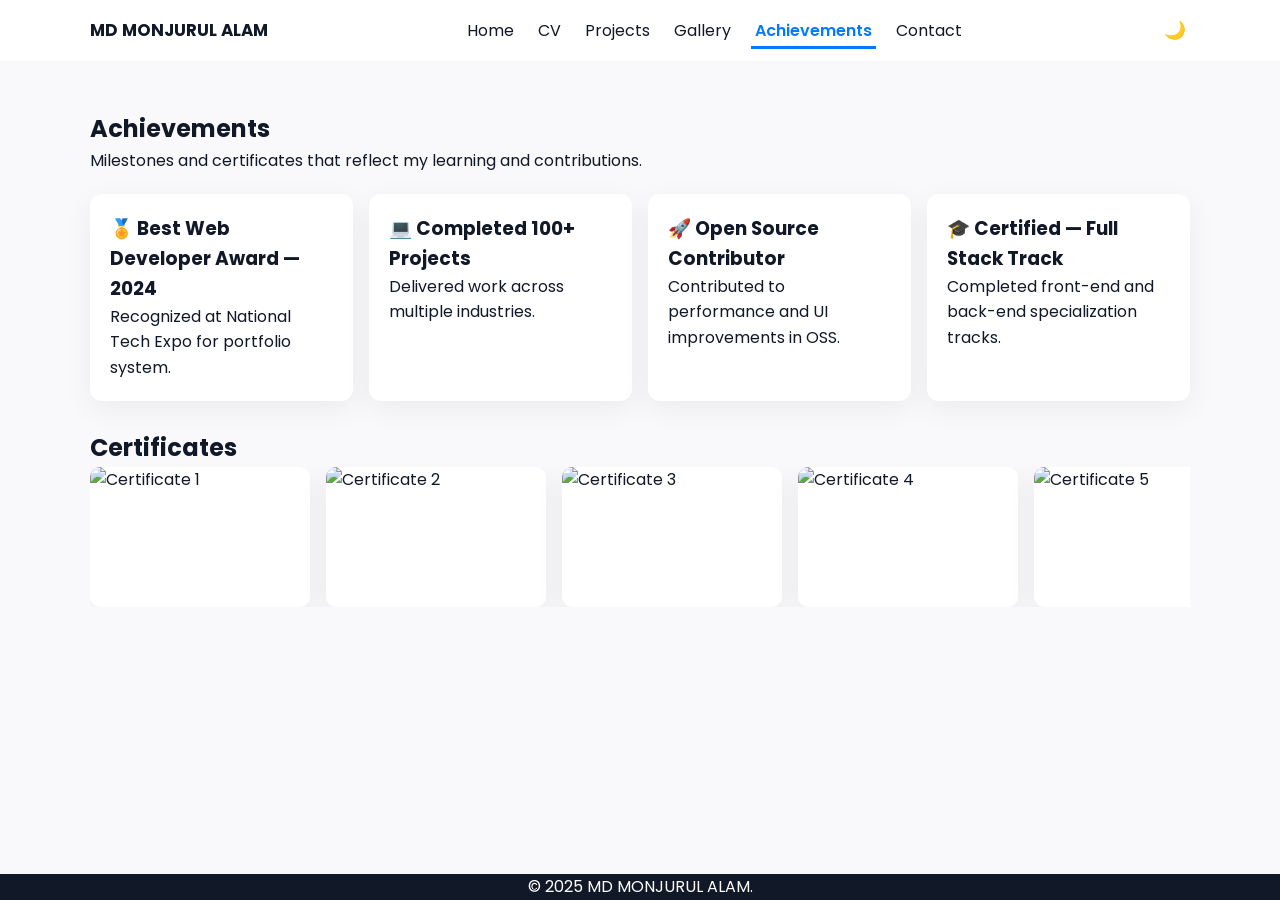
==== achievements.html @ a625f542 "Add files via upload" ====
<!DOCTYPE html>
<html lang="en">
  <head>
    <meta charset="utf-8" />
    <meta name="viewport" content="width=device-width,initial-scale=1" />
    <title>Achievements — MD MONJURUL ALAM</title>
    <link
      href="https://fonts.googleapis.com/css2?family=Poppins:wght@400;600;700&display=swap"
      rel="stylesheet"
    />
    <link rel="stylesheet" href="style.css" />
  </head>
  <body>
    <nav class="nav" aria-label="Main navigation">
      <div class="container nav-inner">
        <a class="brand" href="index.html">MD MONJURUL ALAM</a>
        <button
          id="menu-toggle"
          class="menu-toggle"
          aria-label="Toggle menu"
          aria-expanded="false"
        >
          ☰
        </button>
        <ul class="nav-links" id="nav-links">
          <li><a href="index.html">Home</a></li>
          <li><a href="cv.html">CV</a></li>
          <li><a href="projects.html">Projects</a></li>
          <li><a href="gallery.html">Gallery</a></li>
          <li><a href="achievements.html">Achievements</a></li>
          <li><a href="contact.html">Contact</a></li>
        </ul>
        <button
          id="theme-toggle"
          class="theme-toggle"
          aria-label="Toggle dark mode"
        >
          🌙
        </button>
      </div>
    </nav>

    <main>
      <section class="container page">
        <h1>Achievements</h1>
        <p class="muted">
          Milestones and certificates that reflect my learning and
          contributions.
        </p>

        <div class="achievement-list">
          <article class="card">
            <h3>🏅 Best Web Developer Award — 2024</h3>
            <p>Recognized at National Tech Expo for portfolio system.</p>
          </article>
          <article class="card">
            <h3>💻 Completed 100+ Projects</h3>
            <p>Delivered work across multiple industries.</p>
          </article>
          <article class="card">
            <h3>🚀 Open Source Contributor</h3>
            <p>Contributed to performance and UI improvements in OSS.</p>
          </article>
          <article class="card">
            <h3>🎓 Certified — Full Stack Track</h3>
            <p>Completed front-end and back-end specialization tracks.</p>
          </article>
        </div>

        <!-- Certificates slider -->
        <section id="certificates" class="certificates">
          <h2>Certificates</h2>
          <div class="certificate-slider" aria-hidden="false">
            <div class="slide-track" id="slide-track">
              <!-- original -->
              <div class="slide">
                <img src="images/cert1.jpg" alt="Certificate 1" />
              </div>
              <div class="slide">
                <img src="images/cert2.jpg" alt="Certificate 2" />
              </div>
              <div class="slide">
                <img src="images/cert3.jpg" alt="Certificate 3" />
              </div>
              <div class="slide">
                <img src="images/cert4.jpg" alt="Certificate 4" />
              </div>
              <div class="slide">
                <img src="images/cert5.jpg" alt="Certificate 5" />
              </div>
              <!-- duplicate for smooth loop -->
              <div class="slide">
                <img src="images/cert1.jpg" alt="Certificate 1" />
              </div>
              <div class="slide">
                <img src="images/cert2.jpg" alt="Certificate 2" />
              </div>
              <div class="slide">
                <img src="images/cert3.jpg" alt="Certificate 3" />
              </div>
              <div class="slide">
                <img src="images/cert4.jpg" alt="Certificate 4" />
              </div>
              <div class="slide">
                <img src="images/cert5.jpg" alt="Certificate 5" />
              </div>
            </div>
          </div>
        </section>
      </section>
    </main>

    <!-- Lightbox -->
    <div
      id="lightbox"
      class="lightbox"
      role="dialog"
      aria-hidden="true"
      aria-label="Certificate viewer"
    >
      <button id="lightbox-close" class="lightbox-close" aria-label="Close">
        ✖
      </button>
      <img id="lightbox-img" class="lightbox-img" src="" alt="" />
    </div>

    <footer class="site-footer">
      <div class="container"><p>© 2025 MD MONJURUL ALAM.</p></div>
    </footer>
    <script src="script.js"></script>
  </body>
</html>
---- style.css ----
:root {
  --bg: #f9f9fb;
  --card: #ffffff;
  --text: #111827;
  --muted: #6b7280;
  --accent: #007bff;
  --radius: 12px;
  --container: 1100px;
  --shadow: 0 8px 30px rgba(2, 6, 23, 0.06);
}

/* Reset */
* {
  box-sizing: border-box;
  margin: 0;
  padding: 0;
}
html,
body {
  height: 100%;
}
body {
  font-family: "Poppins", system-ui, -apple-system, Segoe UI, Roboto,
    "Helvetica Neue", Arial;
  background: var(--bg);
  color: var(--text);
  line-height: 1.6;
  -webkit-font-smoothing: antialiased;
  transition: background 0.25s ease, color 0.25s ease;
}
.container {
  max-width: var(--container);
  margin: 0 auto;
  padding: 0 1rem;
}

/* NAV */
.nav {
  position: sticky;
  top: 0;
  background: rgba(255, 255, 255, 0.88);
  backdrop-filter: blur(6px);
  border-bottom: 1px solid rgba(0, 0, 0, 0.04);
  z-index: 60;
}
.nav-inner {
  display: flex;
  align-items: center;
  justify-content: space-between;
  padding: 1rem 0;
}
.brand {
  font-weight: 700;
  color: var(--text);
  text-decoration: none;
  font-size: 1.05rem;
}
.nav-links {
  display: flex;
  gap: 1rem;
  list-style: none;
  align-items: center;
}
.nav-links a {
  color: var(--text);
  text-decoration: none;
  padding: 0.25rem 0.25rem;
  border-bottom: 3px solid transparent;
  transition: all 0.18s;
}
.nav-links a:hover {
  color: var(--accent);
  transform: translateY(-1px);
}
.nav-links a.active-link {
  color: var(--accent);
  font-weight: 600;
  border-bottom-color: var(--accent);
}
.menu-toggle {
  display: none;
  background: none;
  border: 0;
  font-size: 1.4rem;
  cursor: pointer;
  padding: 0.25rem;
}
.theme-toggle {
  background: none;
  border: 0;
  font-size: 1.1rem;
  cursor: pointer;
  padding: 0.25rem;
}

/* HERO */
.hero {
  padding: 3.2rem 0;
  background: linear-gradient(135deg, #a11616, #18a114);
}
.hero-inner {
  display: flex;
  gap: 2.5rem;
  align-items: center;
  flex-wrap: wrap;
}
.hero-photo img {
  width: 200px;
  height: 200px;
  border-radius: 50%;
  object-fit: fill;
  box-shadow: var(--shadow);
}
.hero-copy h1 {
  font-size: 2rem;
  margin-bottom: 0.25rem;
}
.lead {
  color: var(--muted);
  margin-bottom: 1rem;
}
.hero-cta .btn {
  margin-right: 0.6rem;
}

/* PAGE / CARDS */
.page {
  padding: 3rem 0;
}
.grid-2 {
  display: grid;
  grid-template-columns: 1fr 1fr;
  gap: 1.5rem;
}
.card {
  background: var(--card);
  padding: 1.25rem;
  border-radius: var(--radius);
  box-shadow: var(--shadow);
  transition: transform 0.22s ease, box-shadow 0.22s ease;
}
.card:hover {
  transform: translateY(-6px);
  box-shadow: 0 18px 40px rgba(2, 6, 23, 0.08);
}
.projects-grid {
  display: grid;
  grid-template-columns: repeat(auto-fit, minmax(240px, 1fr));
  gap: 1rem;
}
.achievement-list {
  display: grid;
  grid-template-columns: repeat(auto-fit, minmax(220px, 1fr));
  gap: 1rem;
  margin: 1.25rem 0;
}

/* GALLERY */
.gallery-grid {
  display: grid;
  grid-template-columns: repeat(auto-fit, minmax(220px, 1fr));
  gap: 1rem;
}
.img-card {
  overflow: hidden;
  border-radius: 12px;
  box-shadow: var(--shadow);
}
.img-card img {
  width: 100%;
  display: block;
  object-fit: cover;
  transition: transform 0.35s;
}
.img-card:hover img {
  transform: scale(1.06);
}

/* CONTACT */
.contact-form input,
.contact-form textarea {
  width: 100%;
  padding: 0.85rem;
  border: 1px solid #e6e9ef;
  border-radius: 10px;
  background: #fff;
}
.form-actions {
  display: flex;
  gap: 1rem;
  align-items: center;
  margin-top: 0.5rem;
}
#form-status {
  color: var(--muted);
  font-size: 0.95rem;
}

/* BUTTONS */
.btn {
  display: inline-block;
  background: var(--accent);
  color: #fff;
  padding: 0.6rem 0.95rem;
  border-radius: 10px;
  text-decoration: none;
  border: 0;
  cursor: pointer;
  font-weight: 600;
  transition: transform 0.18s, box-shadow 0.18s;
}
.btn.primary {
  background: linear-gradient(135deg, #4a90e2, #0066ff);
}
.btn.ghost {
  background: transparent;
  color: var(--accent);
  border: 1px solid rgba(0, 123, 255, 0.12);
}
.btn:hover {
  transform: translateY(-3px);
}

/* CERTIFICATES SLIDER */
.certificates {
  margin-top: 1.75rem;
}
.certificate-slider {
  overflow: hidden;
}
.slide-track {
  display: flex;
  gap: 1rem;
  align-items: center;
  animation: slide 22s linear infinite;
}
.slide {
  flex: 0 0 220px;
  height: 140px;
  border-radius: 10px;
  overflow: hidden;
  background: var(--card);
  box-shadow: var(--shadow);
  cursor: pointer;
}
.slide img {
  width: 100%;
  height: 100%;
  object-fit: cover;
  display: block;
}
@keyframes slide {
  0% {
    transform: translateX(0);
  }
  100% {
    transform: translateX(-50%);
  }
}
.certificate-slider:hover .slide-track {
  animation-play-state: paused;
}

/* LIGHTBOX */
.lightbox {
  display: none;
  position: fixed;
  inset: 0;
  background: rgba(0, 0, 0, 0.85);
  align-items: center;
  justify-content: center;
  z-index: 9999;
}
.lightbox-img {
  max-width: 92%;
  max-height: 86%;
  border-radius: 10px;
  box-shadow: 0 10px 40px rgba(0, 0, 0, 0.6);
}
.lightbox-close {
  position: fixed;
  top: 18px;
  right: 18px;
  border: 0;
  background: transparent;
  color: #fff;
  font-size: 1.6rem;
  cursor: pointer;
}

/* FOOTER */
.site-footer {
  position: fixed;
  bottom: 0;
  width: 100%;
  padding: 1.2rem 5;
  background: #111827;
  color: #fff;
  margin-top: auto;
  text-align: center;
}

/* RESPONSIVE */
@media (max-width: 900px) {
  .grid-2 {
    grid-template-columns: 1fr;
  }
  .hero-photo img {
    width: 180px;
    height: 180px;
  }
}
@media (max-width: 768px) {
  .nav-links {
    position: fixed;
    right: 0;
    top: 64px;
    background: var(--card);
    flex-direction: column;
    padding: 1rem;
    border-radius: 8px;
    display: none;
    box-shadow: 0 8px 30px rgba(2, 6, 23, 0.08);
  }
  .nav-links.show {
    display: flex;
  }
  .menu-toggle {
    display: inline-block;
  }
  .hero-inner {
    gap: 1rem;
  }
  .slide {
    flex: 0 0 180px;
    height: 130px;
  }
}

/* DARK MODE */
body.dark {
  --bg: #0b0f14;
  --card: #111318;
  --text: #e6eef8;
  --muted: #9aa6b2;
  --accent: #0a84ff;
}
.sr-only {
  position: absolute;
  width: 1px;
  height: 1px;
  padding: 0;
  margin: -1px;
  overflow: hidden;
  clip: rect(0, 0, 0, 0);
  white-space: nowrap;
  border: 0;
}
.cv-container {
  display: grid;
  grid-template-columns: 1fr 2fr;
  gap: 30px;
  margin-top: 30px;
}

.cv-left,
.cv-right {
  display: flex;
  flex-direction: column;
  gap: 25px;
}

.cv-card {
  background: var(--card-bg);
  border-radius: 16px;
  padding: 25px;
  box-shadow: 0 4px 18px rgba(0, 0, 0, 0.08);
}
@media (max-width: 850px) {
  .cv-container {
    grid-template-columns: 1fr;
  }
}
.cv-item {
  margin-bottom: 20px;
}

.cv-item .time {
  color: var(--accent);
  font-weight: 600;
  margin-bottom: 8px;
  display: block;
}
.skill {
  margin-bottom: 14px;
}

.progress {
  width: 100%;
  height: 10px;
  background: #ddd;
  border-radius: 10px;
  overflow: hidden;
}

.progress div {
  height: 100%;
  background: var(--accent);
  border-radius: 10px;
}
.glass {
  background: rgba(255, 255, 255, 0.6);
  backdrop-filter: blur(12px);
  border-radius: 16px;
  padding: 25px;
  box-shadow: 0 6px 25px rgba(0, 0, 0, 0.1);
  transition: transform 0.3s, box-shadow 0.3s;
}
.glass:hover {
  transform: translateY(-5px);
  box-shadow: 0 8px 30px rgba(0, 0, 0, 0.15);
}
body.dark-mode .glass {
  background: rgba(40, 40, 40, 0.6);
}
.cv-header {
  text-align: center;
  padding: 50px 20px;
}

.cv-title {
  font-size: 1.2rem;
  color: var(--accent);
  margin-top: 8px;
}

.cv-tagline {
  font-size: 1rem;
  opacity: 0.8;
  margin-top: 5px;
}
.timeline {
  border-left: 3px solid var(--accent);
  padding-left: 25px;
  margin-top: 10px;
  position: relative;
}

.timeline-item {
  position: relative;
  margin-bottom: 30px;
}

.timeline-dot {
  width: 15px;
  height: 15px;
  background: var(--accent);
  border-radius: 50%;
  position: absolute;
  left: -32px;
  top: 5px;
}

.timeline-content {
  animation: slideUp 0.6s ease;
}

@keyframes slideUp {
  from {
    opacity: 0;
    transform: translateY(20px);
  }
  to {
    opacity: 1;
    transform: translateY(0);
  }
}
/* ===== CV: Premium Corporate + Developer UI (blue accent) ===== */

/* CV header */
.cv-header-inner {
  display: flex;
  gap: 1.25rem;
  align-items: center;
  padding: 1.2rem 0;
}
.cv-photo {
  width: 150px;
  height: 150px;
  border-radius: 50%;
  object-fit: fill;
  border: 3px solid var(--accent);
  box-shadow: 0 10px 30px rgba(2, 6, 23, 0.08);
}
.cv-title-block h1 {
  margin: 0;
  font-size: 1.6rem;
}
.cv-role {
  color: var(--accent);
  margin: 6px 0;
  font-weight: 600;
}
.cv-location {
  color: var(--muted);
  font-size: 0.95rem;
}

/* layout */
.cv-main {
  padding: 2.2rem 0;
}
.cv-grid {
  display: grid;
  grid-template-columns: 320px 1fr;
  gap: 28px;
  align-items: start;
}

/* glass card override */
.cv-card {
  padding: 18px;
  border-radius: 14px;
}

/* section title */
.cv-section-title {
  font-size: 1.05rem;
  margin-bottom: 10px;
  color: var(--accent);
  font-weight: 700;
}

/* info list */
.info-list {
  list-style: none;
  margin: 0;
  padding: 0;
}
.info-list li {
  padding: 6px 0;
  border-bottom: 1px dashed rgba(0, 0, 0, 0.04);
  font-size: 0.96rem;
}
.info-list li:last-child {
  border-bottom: 0;
}

/* skill */
.skill {
  margin-bottom: 12px;
}
.skill-head {
  display: flex;
  justify-content: space-between;
  font-size: 0.95rem;
  margin-bottom: 6px;
}
.progress {
  background: linear-gradient(90deg, #edf2ff, #f8fbff);
  border-radius: 999px;
  height: 12px;
  overflow: hidden;
}
.progress-bar {
  width: 0%;
  height: 100%;
  background: linear-gradient(90deg, var(--accent), #0056d6);
  border-radius: 999px;
  transition: width 900ms cubic-bezier(0.22, 0.9, 0.45, 1);
  box-shadow: 0 6px 20px rgba(0, 102, 255, 0.12) inset;
}

/* timeline */
.timeline {
  display: flex;
  flex-direction: column;
  gap: 14px;
}
.timeline-item {
  display: block;
  position: relative;
  padding-left: 16px;
  border-left: 3px solid rgba(0, 0, 0, 0.06);
}
.timeline-item::before {
  content: "";
  width: 12px;
  height: 12px;
  border-radius: 50%;
  background: var(--accent);
  position: absolute;
  left: -7px;
  top: 6px;
  box-shadow: 0 4px 12px rgba(0, 0, 0, 0.08);
}
.timeline-meta {
  display: flex;
  flex-wrap: wrap;
  gap: 0.6rem;
  align-items: center;
  font-weight: 600;
}
.timeline-meta .timeline-date {
  font-weight: 400;
  color: var(--muted);
  font-size: 0.92rem;
}
.timeline-body ul {
  margin: 8px 0 0 0;
  padding-left: 18px;
}

/* education */
.edu-item + .edu-item {
  margin-top: 12px;
}

/* buttons */
.btn.ghost {
  border: 1px solid rgba(0, 123, 255, 0.12);
  padding: 0.45rem 0.8rem;
}

/* subtle reveal animation for cards */
.cv-card {
  opacity: 0;
  transform: translateY(10px);
  transition: opacity 0.45s ease, transform 0.45s ease;
}
.cv-card.reveal {
  opacity: 1;
  transform: none;
}

/* responsive */
@media (max-width: 980px) {
  .cv-grid {
    grid-template-columns: 1fr;
  }
  .cv-left {
    order: 2;
  }
  .cv-right {
    order: 1;
  }
  .cv-photo {
    width: 96px;
    height: 96px;
  }
}

/* dark mode compatibility */
body.dark .cv-card {
  background: rgba(18, 20, 22, 0.7);
  box-shadow: 0 8px 30px rgba(0, 0, 0, 0.45);
}
body.dark .progress {
  background: linear-gradient(90deg, #0f1724, #0b0f14);
}

/* ===== HERO PRO UI ===== */
.pro-hero {
  padding: 3.5rem 0 2.5rem;
  background: linear-gradient(135deg, #ec0000fd, #0cdb16);
}
.hero-grid {
  display: grid;
  grid-template-columns: 1fr 320px;
  gap: 2rem;
  align-items: center;
}
.hero-title {
  font-size: 2.2rem;
  font-weight: 700;
  margin-bottom: 0.5rem;
}
.hero-subtitle {
  font-size: 1.15rem;
  color: var(--accent);
  font-weight: 600;
  margin-bottom: 1rem;
}
.hero-summary {
  color: var(--primary-bg-color);
  margin-bottom: 1.3rem;
  max-width: 520px;
}
.hero-buttons {
  display: flex;
  gap: 0.8rem;
}
.hero-photo-frame {
  padding: 12px;
  border-radius: 16px;
  max-width: 260px;
  margin: auto;
}
.hero-photo {
  width: 100%;
  border-radius: 14px;
  object-fit: cover;
}

/* ===== FEATURE CARDS ===== */
.features {
  margin-top: 2rem;
}
.feature-grid {
  display: grid;
  grid-template-columns: repeat(auto-fit, minmax(240px, 1fr));
  gap: 1rem;
}
.feature-card {
  padding: 1.3rem;
  border-radius: 14px;
}

/* ===== SKILLS TAGS ===== */
.home-skills {
  margin-top: 2rem;
}
.skills-preview {
  display: flex;
  flex-wrap: wrap;
  gap: 0.6rem;
}
.skill-tag {
  padding: 0.45rem 0.9rem;
  background: var(--card);
  color: var(--accent);
  border-radius: 999px;
  box-shadow: 0 3px 12px rgba(2, 6, 23, 0.06);
  font-size: 0.9rem;
  font-weight: 600;
}

/* ===== PROJECT PREVIEW ===== */
.projects-preview-grid {
  display: grid;
  grid-template-columns: repeat(auto-fit, minmax(240px, 1fr));
  gap: 1rem;
  margin-bottom: 1.5rem;
}
.project-card {
  padding: 1.3rem;
  border-radius: 14px;
  text-decoration: none;
  color: var(--text);
  transition: transform 0.2s;
}
.project-card:hover {
  transform: translateY(-4px);
}
.center {
  text-align: center;
}
/* PROJECT CARD WITH IMAGE */
.project-card {
  position: relative;
  border-radius: 16px;
  overflow: hidden;
  cursor: pointer;
  transition: transform 0.25s ease, box-shadow 0.25s ease;
}

.project-card:hover {
  transform: translateY(-6px);
  box-shadow: 0 12px 30px rgba(0, 0, 0, 0.25);
}

/* Screenshot Image */
.project-thumb {
  width: 100%;
  height: 220px;
  object-fit: cover;
  display: block;
}

/* Bottom overlay info */
.project-info {
  position: absolute;
  bottom: 0;
  left: 0;
  width: 100%;
  color: #fff;
  padding: 1rem;
  background: linear-gradient(to top, rgba(0, 0, 0, 0.65), rgba(0, 0, 0, 0.05));
}

.project-info h3 {
  margin: 0;
  font-size: 1.3rem;
  font-weight: 600;
}

.project-info p {
  margin: 3px 0 0;
  font-size: 0.9rem;
  opacity: 0.85;
}

/* Dark Mode */
body.dark .project-info {
  background: linear-gradient(to top, rgba(0, 0, 0, 0.75), rgba(0, 0, 0, 0.15));
}
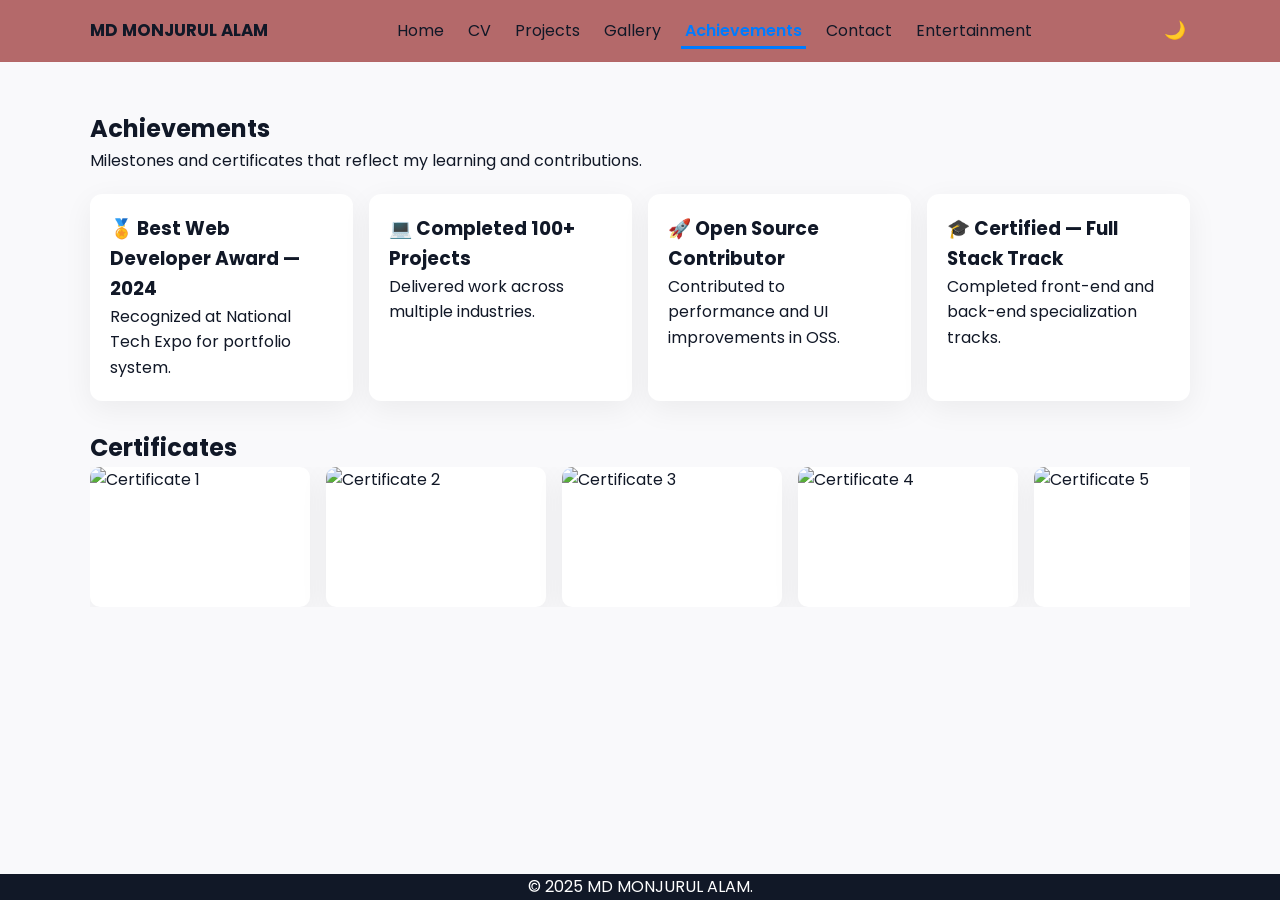
==== commit e55f4402: "Add 'Entertainment' link to navigation Added a new 'Entertainment' link to the navigation menu." ====
--- a/achievements.html
+++ b/achievements.html
@@ -29,6 +29,7 @@
           <li><a href="gallery.html">Gallery</a></li>
           <li><a href="achievements.html">Achievements</a></li>
           <li><a href="contact.html">Contact</a></li>
+          <li><a href="entertainment.html">Entertainment</a></li>
         </ul>
         <button
           id="theme-toggle"
--- a/style.css
+++ b/style.css
@@ -38,9 +38,9 @@
 .nav {
   position: sticky;
   top: 0;
-  background: rgba(255, 255, 255, 0.88);
+  background: rgba(146, 33, 33, 0.664);
   backdrop-filter: blur(6px);
-  border-bottom: 1px solid rgba(0, 0, 0, 0.04);
+  border-bottom: 1px solid rgba(184, 29, 29, 0.04);
   z-index: 60;
 }
 .nav-inner {
@@ -804,3 +804,156 @@
 body.dark .project-info {
   background: linear-gradient(to top, rgba(0, 0, 0, 0.75), rgba(0, 0, 0, 0.15));
 }
+/* ============================
+   MOBILE OPTIMIZATION
+   ============================ */
+@media (max-width: 768px) {
+  /* NAV */
+  .nav-inner {
+    padding: 0.7rem 0;
+  }
+  .brand {
+    font-size: 1rem;
+  }
+
+  /* HERO SECTION */
+  .pro-hero {
+    padding: 2.5rem 0 1rem;
+  }
+  .hero-grid {
+    display: flex;
+    flex-direction: column-reverse; /* image first, text second */
+    gap: 1.6rem;
+    text-align: center;
+  }
+  .hero-left {
+    width: 100%;
+    text-align: center;
+  }
+
+  .hero-title {
+    font-size: 1.65rem;
+    line-height: 2.2rem;
+  }
+
+  .hero-subtitle {
+    font-size: 1rem;
+    margin-bottom: 0.8rem;
+  }
+
+  .hero-summary {
+    font-size: 0.95rem;
+    text-align: center;
+    padding: 0 1rem;
+    margin-bottom: 1.2rem;
+  }
+
+  .hero-buttons {
+    display: flex;
+    flex-direction: column;
+    gap: 0.6rem;
+    align-items: center;
+  }
+  .btn {
+    width: 90%;
+    text-align: center;
+  }
+
+  /* WHAT I DO */
+  .features {
+    padding-top: 0.5rem;
+  }
+
+  .feature-grid {
+    grid-template-columns: 1fr;
+    gap: 1rem;
+  }
+
+  .feature-card {
+    padding: 1rem;
+    text-align: center;
+  }
+
+  /* SKILLS */
+  .skills-preview {
+    display: flex;
+    flex-wrap: wrap;
+    justify-content: center;
+    gap: 0.6rem;
+  }
+  .skill-tag {
+    font-size: 0.85rem;
+    padding: 0.5rem 0.8rem;
+  }
+
+  /* PROJECT PREVIEW */
+  .projects-preview-grid {
+    grid-template-columns: 1fr;
+    gap: 1rem;
+  }
+  .project-card {
+    padding: 1.2rem;
+    text-align: center;
+  }
+
+  /* SECTION TITLES */
+  .section-title {
+    font-size: 1.4rem;
+    margin-bottom: 1rem;
+    text-align: center;
+  }
+
+  /* GENERAL SPACING */
+  section {
+    padding-top: 1rem;
+    padding-bottom: 1rem;
+  }
+
+  /* CENTERING DIV */
+  .center {
+    display: flex;
+    justify-content: center;
+  }
+}
+@media (max-width: 768px) {
+  body {
+    padding-bottom: 80px; /* EXTRA SAFE SPACE */
+  }
+  main {
+    padding-bottom: 60px;
+  }
+  section {
+    padding-bottom: 2rem !important;
+  }
+}
+/* =======================================================
+   MOBILE GLASS ANIMATIONS — ALL PAGES
+   ======================================================= */
+@media (max-width: 768px) {
+  /* Base glass animation class */
+  .glass-mobile-anim {
+    opacity: 0;
+    transform: translateY(28px) scale(0.92);
+    filter: blur(6px);
+    transition: opacity 0.7s ease-out, transform 0.8s ease-out,
+      filter 0.8s ease-out;
+  }
+
+  .glass-mobile-anim.show {
+    opacity: 1;
+    transform: translateY(0) scale(1);
+    filter: blur(0);
+  }
+
+  /* Optional extra morph effect */
+  .glass-mobile-anim.show {
+    backdrop-filter: blur(14px) saturate(145%);
+    background: rgba(255, 255, 255, 0.18);
+  }
+
+  /* Dark mode nice glow */
+  body.dark .glass-mobile-anim.show {
+    background: rgba(30, 30, 40, 0.28);
+    backdrop-filter: blur(22px) saturate(140%);
+  }
+}
